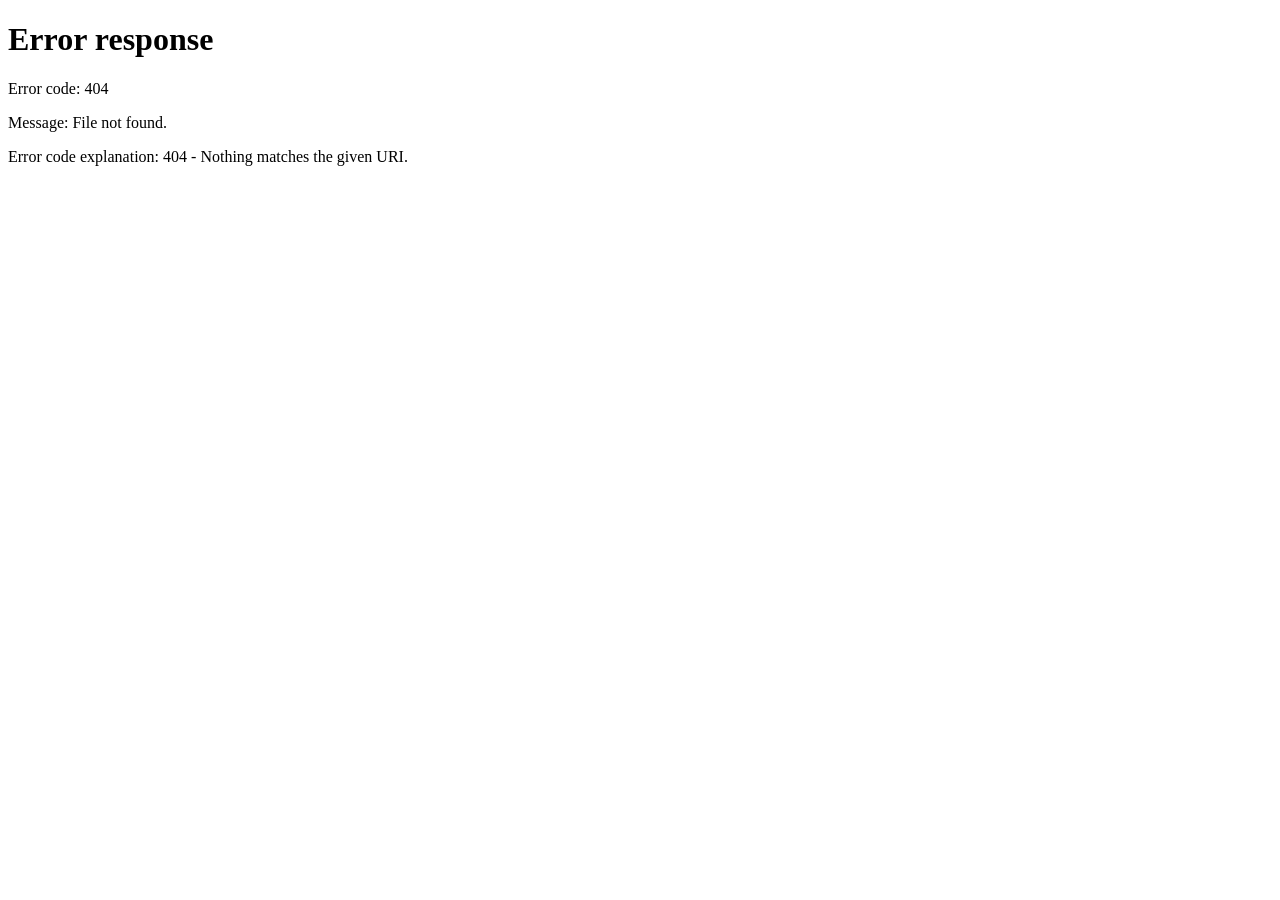
==== src/frontend/menu.html @ bdfc7402 "game+++" ====
<!DOCTYPE html>
<html lang="en">
<head>
    <meta charset="UTF-8">
    <meta name="viewport" content="width=device-width, initial-scale=1.0">
    <title>Menu Principal</title>
    <link rel="stylesheet" href="css/menu.css">
</head>
<body>
    <div id="main">
        <div class="section">
            <div id="perfil">
                <div id="perfil-top">
                    <img id="foto">
                    <div id="perfil-info">
                        <p id="nome"></p>
                        <p id="email"></p>
                        <p id="mudar" onclick="mudarDados()">Mudar dados</p>                        
                    </div>
                </div>
                <div id="perfil-bottom">
                    <p class="mais" id="pos">Rank:</p>
                    <p class="mais" id="elo">Elo:</p>
                    <p class="mais" id="wins">Vitórias:</p>
                    <p class="mais" id="defeats">Derrotas:</p>
                    <p class="mais" id="besttime">Melhor tempo:</p>
                </div>
            </div>
            <br>
            <br>
            <br>
            <button onclick="jogar()">Jogar</button>
            <br>
            <button onclick="sair()">Sair</button>
        </div>

        <div class="section">
            <div id="leaderboard">
                <p>Leaderboard</p>
                <br>
                <div class="tops">
                    <table>
                        <thead>
                            <tr>
                            <th scope="col">Rank</th>
                            <th scope="col">Name</th>
                            <th scope="col">Elo</th>
                            </tr>
                        </thead>
                        <tbody id="table"></tbody>
                    </table>
                </div>
            </div>
        </div>

    </div>
    <a id="login" href="login.html"></a>
    <a href="mudar_info.html" id="mudar_info"></a>
    <a id="jogo" href="game.html"></a>
    
    <script src="persistent.js"></script>
    <script src="menu.js"></script>
</body>
</html>
---- src/frontend/css/menu.css ----
body { 
    font-family: consolas;  
    background: #f0f2f5;
    font-size: 1.4rem;
}

#main{
    display: flex;
    margin-left: auto;
    margin-right: auto;
    min-height: 100vh;
    align-items: center;
}

.section {
    padding: 2rem;
    padding-top: 1rem;
    border-radius: 8px; 
    width: 100%;
    display: flex;
    flex-direction: column;
    align-items: center;
    margin-left: auto;
    margin-right: auto;
}

#leaderboard{
    background: white;
    border-radius: 12px;
    box-shadow: 0 2px 10px rgba(0,0,0,0.12);
    padding: 1rem 1.2rem 0.8rem 1.2rem;
    display: block;
    width: 500px;
    height: 600px;
    text-align: center;
    font-size: 30px;
    font-weight: 600;
    color: #007bff;
}
#leaderboard p{
    margin-top: 10px;
    margin-bottom: 0;
}
.tops{
    padding-left: 20px;
    padding-right: 20px;
    display: flex;
    font-size: 20px;
    font-weight: 500;
    color: #666;
    overflow-y:scroll;
    height: 470px;
    width: 90%;
}
table {
    table-layout: fixed;
    width: 90%;
    margin: 10px auto;
    border-collapse: collapse;
    border-top: 1px solid #999999;
    border-bottom: 1px solid #999999;
}

th,
td {
    vertical-align: top;
    padding: 0.6em;
}

tr :nth-child(3) {
    text-align: right;

}

tr :nth-child(2) {
    text-align: center;

}

tr :nth-child(1) {
    text-align: left;
}

tfoot tr :nth-child(1) {
    text-align: right;
}

tfoot tr :nth-child(2) {
    text-align: left;
}

tfoot {
    border-top: 1px solid #999999;
}

tbody tr:nth-child(odd) {
    background-color: #eeeeee;
}

#perfil {
    background: white;
    border-radius: 12px;
    box-shadow: 0 2px 10px rgba(0,0,0,0.12);
    padding: 1rem 1.2rem 0.8rem 1.2rem;
    display: flex;
    flex-direction: column;
    gap: 0;
    width: 500px;
    height: 270px;
    box-sizing: border-box;
}

#perfil-top {
    display: flex;
    align-items: center;
    gap: 0.9rem;
}

#foto {
    width: 60px;
    height: 60px;
    border-radius: 50%;
    background: #ffffff;
}

#perfil-info {
    margin-left: 15px;
    display: grid;
    grid-template-columns: 100px 2fr;
    grid-template-rows: 1fr 1fr; 
    justify-content: center;
    gap: 3px;
}

#nome {
    font-size: 1.3rem;
    font-weight: 600;
    color: #111;
    margin: 0;
    margin-top: 10px;
    line-height: 1.3;
    grid-column: 1;
    grid-row: 1;
}

#email {
    font-size: 1.1rem;
    color: #666;
    margin: 0;
    line-height: 1.3;
    grid-column: 1;
    grid-row: 2;
}

#perfil-bottom {
    display: block;
    align-items: center;
    justify-content: center;
    gap: 0.4rem;
    margin-top: 0.6rem;
    padding-top: 0.5rem;
    border-top: 1px solid #eee;
}

.mais {
    font-size: 1rem;
    font-weight: 600;
    color: #aaaaaa;
    margin: 0.5rem;
}

#mudar{
    font-size: 1rem;
    cursor: pointer;
    font-weight: 500;
    color: #59a9ff;
    font-weight: 500;
    margin: 0px;
    margin-left: 163px;
    grid-column: 2;
    grid-row: 1;
    text-align: right;
    &:hover{
        color: #1c7ff8;
    }
}

button{ 
    width: 500px; 
    padding: 20px;
    background: #007bff; 
    color: white; 
    border: none; 
    cursor: pointer; 
    margin-top: 1rem;
    margin-bottom: 0rem;
    font-size: 2rem;
    font-family: consolas;
    margin-left: auto;
    margin-right: auto;
    box-shadow: #000000;
    &:hover{
        background: #005fd3;
    }
}
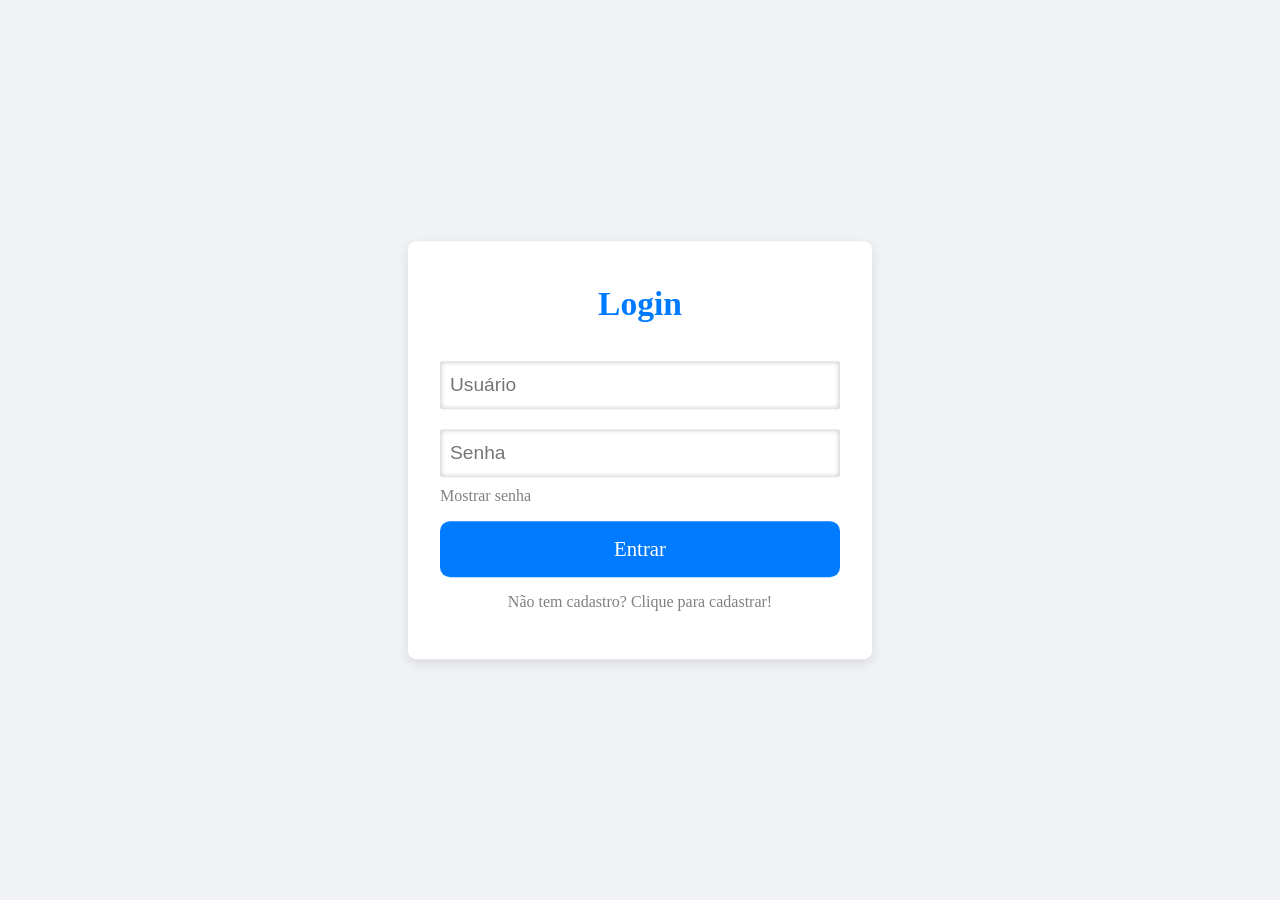
==== commit 3281120b: "organizacao" ====
--- a/src/frontend/menu.html
+++ b/src/frontend/menu.html
@@ -7,6 +7,7 @@
     <link rel="stylesheet" href="css/menu.css">
 </head>
 <body>
+    <button id="zen_but" onclick="zen()">Modo Zen</button>
     <div id="main">
         <div class="section">
             <div id="perfil">
@@ -36,14 +37,14 @@
 
         <div class="section">
             <div id="leaderboard">
-                <p>Leaderboard</p>
+                <p id="pregui">Leaderboard</p>
                 <br>
                 <div class="tops">
-                    <table>
+                    <table id="table2">
                         <thead>
                             <tr>
                             <th scope="col">Rank</th>
-                            <th scope="col">Name</th>
+                            <th id="led_name" scope="col">Name</th>
                             <th scope="col">Elo</th>
                             </tr>
                         </thead>
@@ -54,11 +55,14 @@
         </div>
 
     </div>
+
     <a id="login" href="login.html"></a>
     <a href="mudar_info.html" id="mudar_info"></a>
     <a id="jogo" href="game.html"></a>
+    <a id="zen" href="zen.html"></a>
+    <a href="index.html" id="indexhtml"></a>
     
-    <script src="persistent.js"></script>
-    <script src="menu.js"></script>
+    <script src="js/persistent.js"></script>
+    <script src="js/menu.js"></script>
 </body>
 </html>
--- a/src/frontend/css/menu.css
+++ b/src/frontend/css/menu.css
@@ -37,14 +37,14 @@
     font-weight: 600;
     color: #007bff;
 }
-#leaderboard p{
+#pregui{
     margin-top: 10px;
     margin-bottom: 0;
 }
 .tops{
     padding-left: 20px;
     padding-right: 20px;
-    display: flex;
+    display: block;
     font-size: 20px;
     font-weight: 500;
     color: #666;
@@ -52,6 +52,7 @@
     height: 470px;
     width: 90%;
 }
+
 table {
     table-layout: fixed;
     width: 90%;
@@ -60,43 +61,67 @@
     border-top: 1px solid #999999;
     border-bottom: 1px solid #999999;
 }
+tr{
+    vertical-align: top;
+    height: 5px;
+}
+th{
+    height: 0px;
+}
 
 th,
 td {
-    vertical-align: top;
-    padding: 0.6em;
-}
-
+    padding: 10px;
+    padding-top: 15px;
+    padding-bottom: 5px;
+}
 tr :nth-child(3) {
-    text-align: right;
-
+    vertical-align: center;
+    width: 50px;
+    margin-top: auto;
+    margin-bottom: auto;
 }
 
 tr :nth-child(2) {
     text-align: center;
-
 }
 
 tr :nth-child(1) {
     text-align: left;
-}
-
-tfoot tr :nth-child(1) {
-    text-align: right;
-}
-
-tfoot tr :nth-child(2) {
-    text-align: left;
-}
-
-tfoot {
-    border-top: 1px solid #999999;
+    width: 30px;
+    margin-top: auto;
+    margin-bottom: auto;
 }
 
 tbody tr:nth-child(odd) {
     background-color: #eeeeee;
 }
-
+tbody{
+    vertical-align: top;
+}
+
+#led_name{
+    padding-left: 72px;
+    text-align: left;
+}
+.leader_prof{
+    height: 30px;
+    width: 50px;
+    border-radius: 50%;
+    background-color: white;
+    margin-top: 0px;
+    margin-bottom: 0px;
+    margin-right: 30px;
+    margin-left: 0px;
+}
+.leader{
+    display: flex;
+    padding: 10px;
+}
+.lead{
+    margin-top: auto;
+    margin-bottom: auto;
+}
 #perfil {
     background: white;
     border-radius: 12px;
@@ -199,7 +224,30 @@
     margin-left: auto;
     margin-right: auto;
     box-shadow: #000000;
+    border-radius: 10px;
     &:hover{
         background: #005fd3;
+        animation: rebola 1500ms infinite 0ms;
     }
+}
+
+#zen_but{
+    position: absolute;
+    margin-top: 7px;
+    width: 245px;
+    height: 40px;
+    color: white; 
+    border: none; 
+    cursor: pointer;
+    font-size: 1.1rem;
+    padding-top: 10px;
+    padding-bottom: 30px;
+}
+
+@keyframes rebola{
+    0% { transform: rotate(0deg); }
+    5% { transform: rotate(1deg); }
+    15% { transform: rotate(-1deg); }
+    25% { transform: rotate(0deg); }
+    100% { transform: rotate(0deg); }
 }
